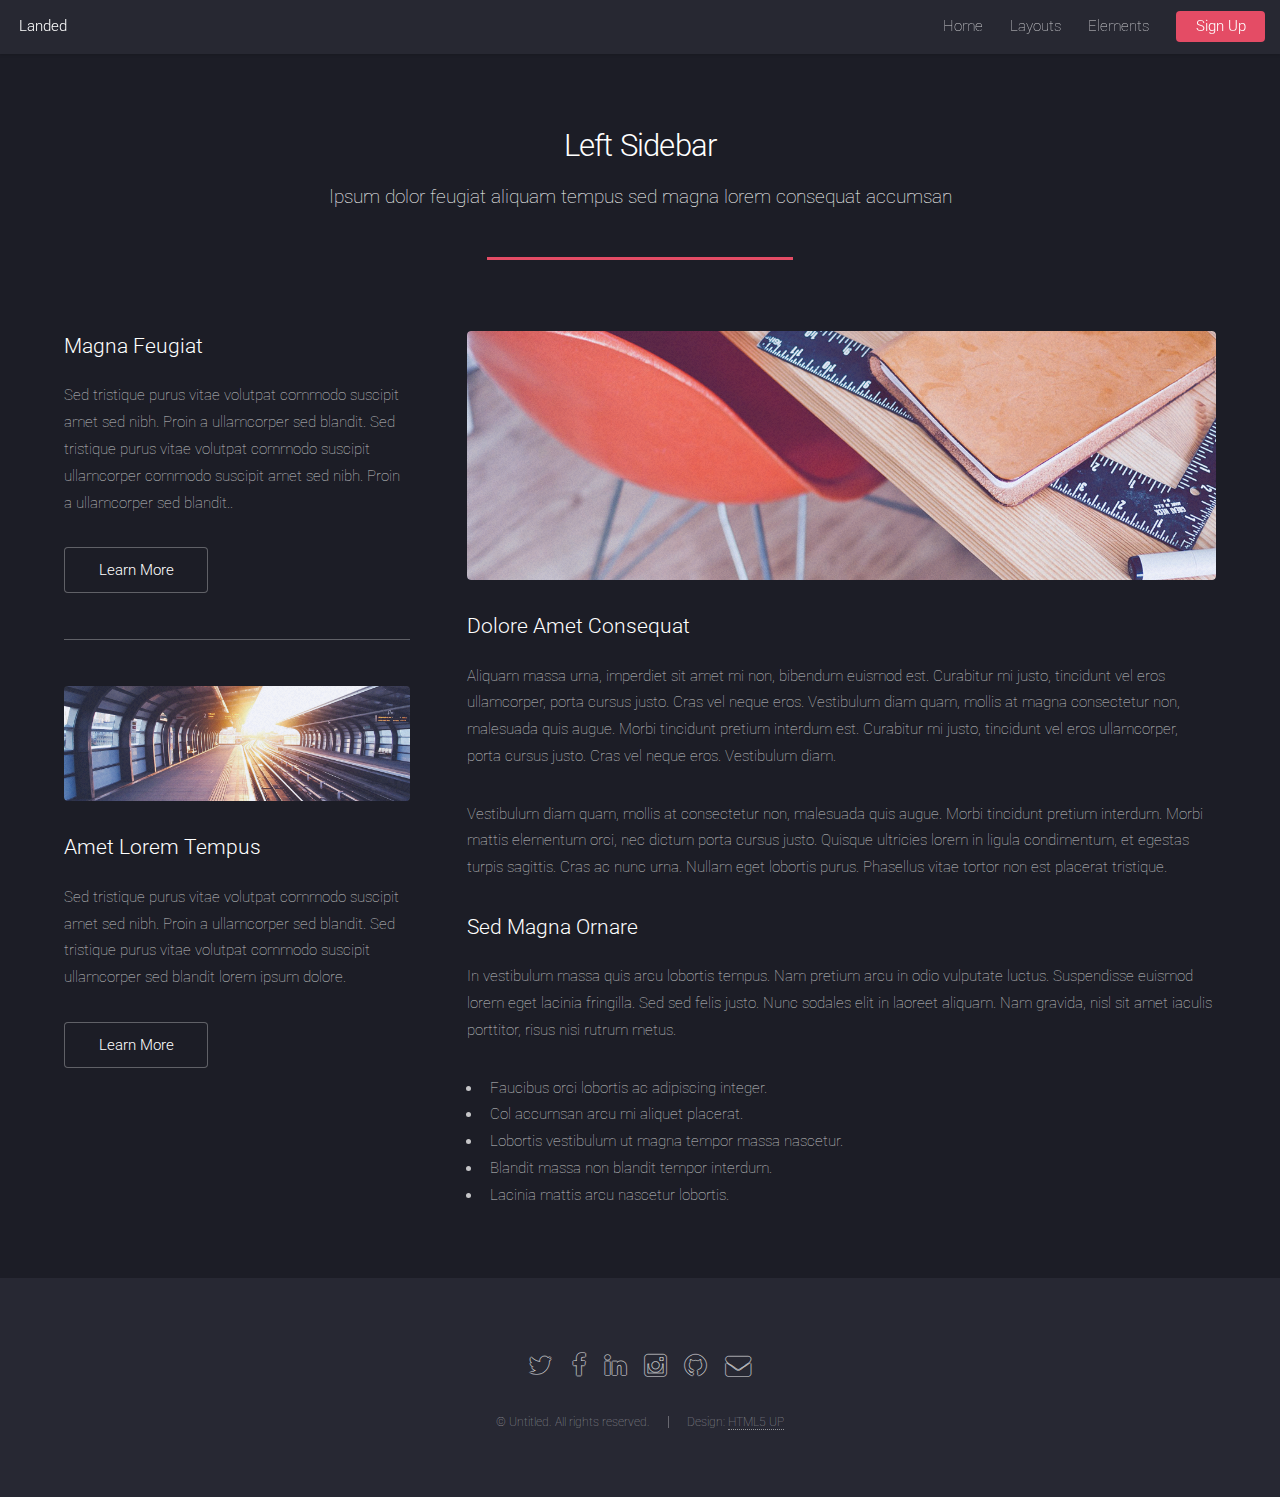
==== sobre-mim.html @ 9e5d76fa "Imagem de Herdeira" ====
<!DOCTYPE HTML>
<!--
	Landed by HTML5 UP
	html5up.net | @n33co
	Free for personal and commercial use under the CCA 3.0 license (html5up.net/license)
-->
<html>
	<head>
		<title>Left Sidebar - Landed by HTML5 UP</title>
		<meta http-equiv="content-type" content="text/html; charset=utf-8" />
		<meta name="description" content="" />
		<meta name="keywords" content="" />
		<!--[if lte IE 8]><script src="css/ie/html5shiv.js"></script><![endif]-->
		<script src="js/jquery.min.js"></script>
		<script src="js/jquery.scrolly.min.js"></script>
		<script src="js/jquery.dropotron.min.js"></script>
		<script src="js/jquery.scrollex.min.js"></script>
		<script src="js/skel.min.js"></script>
		<script src="js/skel-layers.min.js"></script>
		<script src="js/init.js"></script>
		<noscript>
			<link rel="stylesheet" href="css/skel.css" />
			<link rel="stylesheet" href="css/style.css" />
			<link rel="stylesheet" href="css/style-xlarge.css" />
		</noscript>
		<!--[if lte IE 9]><link rel="stylesheet" href="css/ie/v9.css" /><![endif]-->
		<!--[if lte IE 8]><link rel="stylesheet" href="css/ie/v8.css" /><![endif]-->
	</head>
	<body>

		<!-- Header -->
			<header id="header" class="skel-layers-fixed">
				<h1 id="logo"><a href="index.html">Landed</a></h1>
				<nav id="nav">
					<ul>
						<li><a href="index.html">Home</a></li>
						<li>
							<a href="">Layouts</a>
							<ul>
								<li><a href="left-sidebar.html">Left Sidebar</a></li>
								<li><a href="right-sidebar.html">Right Sidebar</a></li>
								<li><a href="no-sidebar.html">No Sidebar</a></li>
								<li>
									<a href="">Submenu</a>
									<ul>
										<li><a href="#">Option 1</a></li>
										<li><a href="#">Option 2</a></li>
										<li><a href="#">Option 3</a></li>
										<li><a href="#">Option 4</a></li>
									</ul>
								</li>
							</ul>
						</li>
						<li><a href="elements.html">Elements</a></li>
						<li><a href="#" class="button special">Sign Up</a></li>
					</ul>
				</nav>
			</header>

		<!-- Main -->
			<div id="main" class="wrapper style1">
				<div class="container">
					<header class="major">
						<h2>Left Sidebar</h2>
						<p>Ipsum dolor feugiat aliquam tempus sed magna lorem consequat accumsan</p>
					</header>
					<div class="row 150%">
						<div class="4u 12u$(2)">

							<!-- Sidebar -->
								<section id="sidebar">
									<section>
										<h3>Magna Feugiat</h3>
										<p>Sed tristique purus vitae volutpat commodo suscipit amet sed nibh. Proin a ullamcorper sed blandit. Sed tristique purus vitae volutpat commodo suscipit ullamcorper commodo suscipit amet sed nibh. Proin a ullamcorper sed blandit..</p>
										<footer>
											<ul class="actions">
												<li><a href="#" class="button">Learn More</a></li>
											</ul>
										</footer>
									</section>
									<hr />
									<section>
										<a href="#" class="image fit"><img src="images/pic06.jpg" alt="" /></a>
										<h3>Amet Lorem Tempus</h3>
										<p>Sed tristique purus vitae volutpat commodo suscipit amet sed nibh. Proin a ullamcorper sed blandit. Sed tristique purus vitae volutpat commodo suscipit ullamcorper sed blandit lorem ipsum dolore.</p>
										<footer>
											<ul class="actions">
												<li><a href="#" class="button">Learn More</a></li>
											</ul>
										</footer>
									</section>
								</section>

						</div>
						<div class="8u$ 12u$(2) important(2)">

							<!-- Content -->
								<section id="content">
									<a href="#" class="image fit"><img src="images/pic05.jpg" alt="" /></a>
									<h3>Dolore Amet Consequat</h3>
									<p>Aliquam massa urna, imperdiet sit amet mi non, bibendum euismod est. Curabitur mi justo, tincidunt vel eros ullamcorper, porta cursus justo. Cras vel neque eros. Vestibulum diam quam, mollis at magna consectetur non, malesuada quis augue. Morbi tincidunt pretium interdum est. Curabitur mi justo, tincidunt vel eros ullamcorper, porta cursus justo. Cras vel neque eros. Vestibulum diam.</p>
									<p>Vestibulum diam quam, mollis at consectetur non, malesuada quis augue. Morbi tincidunt pretium interdum. Morbi mattis elementum orci, nec dictum porta cursus justo. Quisque ultricies lorem in ligula condimentum, et egestas turpis sagittis. Cras ac nunc urna. Nullam eget lobortis purus. Phasellus vitae tortor non est placerat tristique.</p>
									<h3>Sed Magna Ornare</h3>
									<p>In vestibulum massa quis arcu lobortis tempus. Nam pretium arcu in odio vulputate luctus. Suspendisse euismod lorem eget lacinia fringilla. Sed sed felis justo. Nunc sodales elit in laoreet aliquam. Nam gravida, nisl sit amet iaculis porttitor, risus nisi rutrum metus.</p>
									<ul>
										<li>Faucibus orci lobortis ac adipiscing integer.</li>
										<li>Col accumsan arcu mi aliquet placerat.</li>
										<li>Lobortis vestibulum ut magna tempor massa nascetur.</li>
										<li>Blandit massa non blandit tempor interdum.</li>
										<li>Lacinia mattis arcu nascetur lobortis.</li>
									</ul>
								</section>

						</div>
					</div>
				</div>
			</div>

		<!-- Footer -->
			<footer id="footer">
				<ul class="icons">
					<li><a href="#" class="icon alt fa-twitter"><span class="label">Twitter</span></a></li>
					<li><a href="#" class="icon alt fa-facebook"><span class="label">Facebook</span></a></li>
					<li><a href="#" class="icon alt fa-linkedin"><span class="label">LinkedIn</span></a></li>
					<li><a href="#" class="icon alt fa-instagram"><span class="label">Instagram</span></a></li>
					<li><a href="#" class="icon alt fa-github"><span class="label">GitHub</span></a></li>
					<li><a href="#" class="icon alt fa-envelope"><span class="label">Email</span></a></li>
				</ul>
				<ul class="copyright">
					<li>&copy; Untitled. All rights reserved.</li><li>Design: <a href="http://html5up.net">HTML5 UP</a></li>
				</ul>
			</footer>

	</body>
</html>
---- css/skel.css ----
/* Resets (http://meyerweb.com/eric/tools/css/reset/ | v2.0 | 20110126 | License: none (public domain)) */

	html,body,div,span,applet,object,iframe,h1,h2,h3,h4,h5,h6,p,blockquote,pre,a,abbr,acronym,address,big,cite,code,del,dfn,em,img,ins,kbd,q,s,samp,small,strike,strong,sub,sup,tt,var,b,u,i,center,dl,dt,dd,ol,ul,li,fieldset,form,label,legend,table,caption,tbody,tfoot,thead,tr,th,td,article,aside,canvas,details,embed,figure,figcaption,footer,header,hgroup,menu,nav,output,ruby,section,summary,time,mark,audio,video{margin:0;padding:0;border:0;font-size:100%;font:inherit;vertical-align:baseline;}article,aside,details,figcaption,figure,footer,header,hgroup,menu,nav,section{display:block;}body{line-height:1;}ol,ul{list-style:none;}blockquote,q{quotes:none;}blockquote:before,blockquote:after,q:before,q:after{content:'';content:none;}table{border-collapse:collapse;border-spacing:0;}body{-webkit-text-size-adjust:none}

/* Box Model */

	*, *:before, *:after {
		-moz-box-sizing: border-box;
		-webkit-box-sizing: border-box;
		box-sizing: border-box;
	}

/* Container */

	.container {
		margin-left: auto;
		margin-right: auto;

		/* width: (containers) */
		width: 70em;
	}

	/* Modifiers */

		/* 125% */
			.container.\31 25\25 {
				width: 100%;

				/* max-width: (containers * 1.25) */
				max-width: 87.5em;

				/* min-width: (containers) */
				min-width: 70em;
			}

		/* 75% */
			.container.\37 5\25 {

				/* width: (containers * 0.75) */
				width: 52.5em;

			}

		/* 50% */
			.container.\35 0\25 {

				/* width: (containers * 0.50) */
				width: 35em;

			}

		/* 25% */
			.container.\32 5\25 {

				/* width: (containers * 0.25) */
				width: 17.5em;

			}

/* Grid */

	.row {
		border-bottom: solid 1px transparent;
	}

	.row > * {
		float: left;
	}

	.row:after, .row:before {
		content: '';
		display: block;
		clear: both;
		height: 0;
	}

	.row.uniform > * > :first-child {
		margin-top: 0;
	}

	.row.uniform > * > :last-child {
		margin-bottom: 0;
	}

	/* Gutters */

		/* Normal */

			.row > * {
				/* padding: (gutters.horizontal) 0 0 (gutters.vertical) */
				padding: 0 0 0 2.5em;
			}

			.row {
				/* margin: -(gutters.horizontal) 0 -1px -(gutters.vertical) */
				margin: 0 0 -1px -2.5em;
			}

			.row.uniform > * {
				/* padding: (gutters.vertical) 0 0 (gutters.vertical) */
				padding: 2.5em 0 0 2.5em;
			}

			.row.uniform {
				/* margin: -(gutters.vertical) 0 -1px -(gutters.vertical) */
				margin: -2.5em 0 -1px -2.5em;
			}

		/* 200% */

			.row.\32 00\25 > * {
				/* padding: (gutters.horizontal) 0 0 (gutters.vertical) */
				padding: 0 0 0 5em;
			}

			.row.\32 00\25 {
				/* margin: -(gutters.horizontal) 0 -1px -(gutters.vertical) */
				margin: 0 0 -1px -5em;
			}

			.row.uniform.\32 00\25 > * {
				/* padding: (gutters.vertical) 0 0 (gutters.vertical) */
				padding: 5em 0 0 5em;
			}

			.row.uniform.\32 00\25 {
				/* margin: -(gutters.vertical) 0 -1px -(gutters.vertical) */
				margin: -5em 0 -1px -5em;
			}

		/* 150% */

			.row.\31 50\25 > * {
				/* padding: (gutters.horizontal) 0 0 (gutters.vertical) */
				padding: 0 0 0 3.75em;
			}

			.row.\31 50\25 {
				/* margin: -(gutters.horizontal) 0 -1px -(gutters.vertical) */
				margin: 0 0 -1px -3.75em;
			}

			.row.uniform.\31 50\25 > * {
				/* padding: (gutters.vertical) 0 0 (gutters.vertical) */
				padding: 3.75em 0 0 3.75em;
			}

			.row.uniform.\31 50\25 {
				/* margin: -(gutters.vertical) 0 -1px -(gutters.vertical) */
				margin: -3.75em 0 -1px -3.75em;
			}

		/* 50% */

			.row.\35 0\25 > * {
				/* padding: (gutters.horizontal) 0 0 (gutters.vertical) */
				padding: 0 0 0 1.25em;
			}

			.row.\35 0\25 {
				/* margin: -(gutters.horizontal) 0 -1px -(gutters.vertical) */
				margin: 0 0 -1px -1.25em;
			}

			.row.uniform.\35 0\25 > * {
				/* padding: (gutters.vertical) 0 0 (gutters.vertical) */
				padding: 1.25em 0 0 1.25em;
			}

			.row.uniform.\35 0\25 {
				/* margin: -(gutters.vertical) 0 -1px -(gutters.vertical) */
				margin: -1.25em 0 -1px -1.25em;
			}

		/* 25% */

			.row.\32 5\25 > * {
				/* padding: (gutters.horizontal) 0 0 (gutters.vertical) */
				padding: 0 0 0 0.625em;
			}

			.row.\32 5\25 {
				/* margin: -(gutters.horizontal) 0 -1px -(gutters.vertical) */
				margin: 0 0 -1px -0.625em;
			}

			.row.uniform.\32 5\25 > * {
				/* padding: (gutters.vertical) 0 0 (gutters.vertical) */
				padding: 0.625em 0 0 0.625em;
			}

			.row.uniform.\32 5\25 {
				/* margin: -(gutters.vertical) 0 -1px -(gutters.vertical) */
				margin: -0.625em 0 -1px -0.625em;
			}

		/* 0% */

			.row.\30 \25 > * {
				padding: 0;
			}

			.row.\30 \25 {
				margin: 0 0 -1px 0;
			}

	/* Cells */

		.\31 2u, .\31 2u\24, .\31 2u\28 1\29, .\31 2u\24\28 1\29 { width: 100%; clear: none; }
		.\31 1u, .\31 1u\24, .\31 1u\28 1\29, .\31 1u\24\28 1\29 { width: 91.6666666667%; clear: none; }
		.\31 0u, .\31 0u\24, .\31 0u\28 1\29, .\31 0u\24\28 1\29 { width: 83.3333333333%; clear: none; }
		.\39 u, .\39 u\24, .\39 u\28 1\29, .\39 u\24\28 1\29 { width: 75%; clear: none; }
		.\38 u, .\38 u\24, .\38 u\28 1\29, .\38 u\24\28 1\29 { width: 66.6666666667%; clear: none; }
		.\37 u, .\37 u\24, .\37 u\28 1\29, .\37 u\24\28 1\29 { width: 58.3333333333%; clear: none; }
		.\36 u, .\36 u\24, .\36 u\28 1\29, .\36 u\24\28 1\29 { width: 50%; clear: none; }
		.\35 u, .\35 u\24, .\35 u\28 1\29, .\35 u\24\28 1\29 { width: 41.6666666667%; clear: none; }
		.\34 u, .\34 u\24, .\34 u\28 1\29, .\34 u\24\28 1\29 { width: 33.3333333333%; clear: none; }
		.\33 u, .\33 u\24, .\33 u\28 1\29, .\33 u\24\28 1\29 { width: 25%; clear: none; }
		.\32 u, .\32 u\24, .\32 u\28 1\29, .\32 u\24\28 1\29 { width: 16.6666666667%; clear: none; }
		.\31 u, .\31 u\24, .\31 u\28 1\29, .\31 u\24\28 1\29 { width: 8.3333333333%; clear: none; }

		.\31 2u\24 + *, .\31 2u\24\28 1\29 + *,
		.\31 1u\24 + *, .\31 1u\24\28 1\29 + *,
		.\31 0u\24 + *, .\31 0u\24\28 1\29 + *,
		.\39 u\24 + *, .\39 u\24\28 1\29 + *,
		.\38 u\24 + *, .\38 u\24\28 1\29 + *,
		.\37 u\24 + *, .\37 u\24\28 1\29 + *,
		.\36 u\24 + *, .\36 u\24\28 1\29 + *,
		.\35 u\24 + *, .\35 u\24\28 1\29 + *,
		.\34 u\24 + *, .\34 u\24\28 1\29 + *,
		.\33 u\24 + *, .\33 u\24\28 1\29 + *,
		.\32 u\24 + *, .\32 u\24\28 1\29 + *,
		.\31 u\24  + *,  .\31 u\24\28 1\29 + * {
			clear: left;
		}

		.\-11u { margin-left: 91.6666666667% }
		.\-10u { margin-left: 83.3333333333% }
		.\-9u { margin-left: 75% }
		.\-8u { margin-left: 66.6666666667% }
		.\-7u { margin-left: 58.3333333333% }
		.\-6u { margin-left: 50% }
		.\-5u { margin-left: 41.6666666667% }
		.\-4u { margin-left: 33.3333333333% }
		.\-3u { margin-left: 25% }
		.\-2u { margin-left: 16.6666666667% }
		.\-1u { margin-left: 8.3333333333% }
---- css/style.css ----
@import url(font-awesome.min.css);
@import url("http://fonts.googleapis.com/css?family=Roboto:100,300,100italic,300italic");

/*
	Landed by HTML5 UP
	html5up.net | @n33co
	Free for personal and commercial use under the CCA 3.0 license (html5up.net/license)
*/

/* Basic */

	html, body {
		background: #1c1d26;
	}

	body.is-loading *, body.is-loading *:before, body.is-loading *:after {
		-moz-animation: none !important;
		-webkit-animation: none !important;
		-o-animation: none !important;
		-ms-animation: none !important;
		animation: none !important;
		-moz-transition: none !important;
		-webkit-transition: none !important;
		-o-transition: none !important;
		-ms-transition: none !important;
		transition: none !important;
	}

	body, input, select, textarea {
		color: rgba(255, 255, 255, 0.75);
		font-family: "Roboto", Helvetica, sans-serif;
		font-size: 15pt;
		font-weight: 100;
		line-height: 1.75em;
	}

	a {
		-moz-transition: border-color 0.2s ease-in-out, color 0.2s ease-in-out;
		-webkit-transition: border-color 0.2s ease-in-out, color 0.2s ease-in-out;
		-o-transition: border-color 0.2s ease-in-out, color 0.2s ease-in-out;
		-ms-transition: border-color 0.2s ease-in-out, color 0.2s ease-in-out;
		transition: border-color 0.2s ease-in-out, color 0.2s ease-in-out;
		border-bottom: dotted 1px;
		color: #e44c65;
		text-decoration: none;
	}

		a:hover {
			color: #e44c65 !important;
			border-bottom-color: transparent;
		}

	strong, b {
		color: #ffffff;
		font-weight: 300;
	}

	em, i {
		font-style: italic;
	}

	p {
		margin: 0 0 2em 0;
	}

	h1, h2, h3, h4, h5, h6 {
		color: #ffffff;
		font-weight: 300;
		line-height: 1em;
		margin: 0 0 1em 0;
	}

		h1 a, h2 a, h3 a, h4 a, h5 a, h6 a {
			color: inherit;
			border: 0;
		}

	h2 {
		font-size: 2em;
		line-height: 1.5em;
		letter-spacing: -0.025em;
	}

	h3 {
		font-size: 1.35em;
		line-height: 1.5em;
	}

	h4 {
		font-size: 1.1em;
		line-height: 1.5em;
	}

	h5 {
		font-size: 0.9em;
		line-height: 1.5em;
	}

	h6 {
		font-size: 0.7em;
		line-height: 1.5em;
	}

	sub {
		font-size: 0.8em;
		position: relative;
		top: 0.5em;
	}

	sup {
		font-size: 0.8em;
		position: relative;
		top: -0.5em;
	}

	hr {
		border: 0;
		border-bottom: solid 1px rgba(255, 255, 255, 0.3);
		margin: 3em 0;
	}

		hr.major {
			margin: 4em 0;
		}

	blockquote {
		border-left: solid 4px rgba(255, 255, 255, 0.3);
		font-style: italic;
		margin: 0 0 2em 0;
		padding: 0.5em 0 0.5em 2em;
	}

	code {
		background: rgba(255, 255, 255, 0.075);
		border-radius: 4px;
		font-family: "Courier New", monospace;
		font-size: 0.9em;
		margin: 0 0.25em;
		padding: 0.25em 0.65em;
	}

	pre {
		-webkit-overflow-scrolling: touch;
		font-family: "Courier New", monospace;
		font-size: 0.9em;
		margin: 0 0 2em 0;
	}

		pre code {
			display: block;
			line-height: 1.75em;
			padding: 1em 1.5em;
			overflow-x: auto;
		}

	.align-left {
		text-align: left;
	}

	.align-center {
		text-align: center;
	}

	.align-right {
		text-align: right;
	}

/* Loader */
	@-moz-keyframes spinner-show { 0% { opacity: 0; } 100% { opacity: 1; } }
	@-webkit-keyframes spinner-show { 0% { opacity: 0; } 100% { opacity: 1; } }
	@-o-keyframes spinner-show { 0% { opacity: 0; } 100% { opacity: 1; } }
	@-ms-keyframes spinner-show { 0% { opacity: 0; } 100% { opacity: 1; } }
	@keyframes spinner-show { 0% { opacity: 0; } 100% { opacity: 1; } }
	@-moz-keyframes spinner-hide { 0% { color: rgba(255, 255, 255, 0.15); z-index: 100001; -moz-transform: scale(1) rotate(0deg); -webkit-transform: scale(1) rotate(0deg); -o-transform: scale(1) rotate(0deg); -ms-transform: scale(1) rotate(0deg); transform: scale(1) rotate(0deg); } 99% { color: #1c1d26; z-index: 100001; -moz-transform: scale(0.5) rotate(360deg); -webkit-transform: scale(0.5) rotate(360deg); -o-transform: scale(0.5) rotate(360deg); -ms-transform: scale(0.5) rotate(360deg); transform: scale(0.5) rotate(360deg); } 100% { color: #1c1d26; z-index: -1; -moz-transform: scale(0.5) rotate(360deg); -webkit-transform: scale(0.5) rotate(360deg); -o-transform: scale(0.5) rotate(360deg); -ms-transform: scale(0.5) rotate(360deg); transform: scale(0.5) rotate(360deg); } }
	@-webkit-keyframes spinner-hide { 0% { color: rgba(255, 255, 255, 0.15); z-index: 100001; -moz-transform: scale(1) rotate(0deg); -webkit-transform: scale(1) rotate(0deg); -o-transform: scale(1) rotate(0deg); -ms-transform: scale(1) rotate(0deg); transform: scale(1) rotate(0deg); } 99% { color: #1c1d26; z-index: 100001; -moz-transform: scale(0.5) rotate(360deg); -webkit-transform: scale(0.5) rotate(360deg); -o-transform: scale(0.5) rotate(360deg); -ms-transform: scale(0.5) rotate(360deg); transform: scale(0.5) rotate(360deg); } 100% { color: #1c1d26; z-index: -1; -moz-transform: scale(0.5) rotate(360deg); -webkit-transform: scale(0.5) rotate(360deg); -o-transform: scale(0.5) rotate(360deg); -ms-transform: scale(0.5) rotate(360deg); transform: scale(0.5) rotate(360deg); } }
	@-o-keyframes spinner-hide { 0% { color: rgba(255, 255, 255, 0.15); z-index: 100001; -moz-transform: scale(1) rotate(0deg); -webkit-transform: scale(1) rotate(0deg); -o-transform: scale(1) rotate(0deg); -ms-transform: scale(1) rotate(0deg); transform: scale(1) rotate(0deg); } 99% { color: #1c1d26; z-index: 100001; -moz-transform: scale(0.5) rotate(360deg); -webkit-transform: scale(0.5) rotate(360deg); -o-transform: scale(0.5) rotate(360deg); -ms-transform: scale(0.5) rotate(360deg); transform: scale(0.5) rotate(360deg); } 100% { color: #1c1d26; z-index: -1; -moz-transform: scale(0.5) rotate(360deg); -webkit-transform: scale(0.5) rotate(360deg); -o-transform: scale(0.5) rotate(360deg); -ms-transform: scale(0.5) rotate(360deg); transform: scale(0.5) rotate(360deg); } }
	@-ms-keyframes spinner-hide { 0% { color: rgba(255, 255, 255, 0.15); z-index: 100001; -moz-transform: scale(1) rotate(0deg); -webkit-transform: scale(1) rotate(0deg); -o-transform: scale(1) rotate(0deg); -ms-transform: scale(1) rotate(0deg); transform: scale(1) rotate(0deg); } 99% { color: #1c1d26; z-index: 100001; -moz-transform: scale(0.5) rotate(360deg); -webkit-transform: scale(0.5) rotate(360deg); -o-transform: scale(0.5) rotate(360deg); -ms-transform: scale(0.5) rotate(360deg); transform: scale(0.5) rotate(360deg); } 100% { color: #1c1d26; z-index: -1; -moz-transform: scale(0.5) rotate(360deg); -webkit-transform: scale(0.5) rotate(360deg); -o-transform: scale(0.5) rotate(360deg); -ms-transform: scale(0.5) rotate(360deg); transform: scale(0.5) rotate(360deg); } }
	@keyframes spinner-hide { 0% { color: rgba(255, 255, 255, 0.15); z-index: 100001; -moz-transform: scale(1) rotate(0deg); -webkit-transform: scale(1) rotate(0deg); -o-transform: scale(1) rotate(0deg); -ms-transform: scale(1) rotate(0deg); transform: scale(1) rotate(0deg); } 99% { color: #1c1d26; z-index: 100001; -moz-transform: scale(0.5) rotate(360deg); -webkit-transform: scale(0.5) rotate(360deg); -o-transform: scale(0.5) rotate(360deg); -ms-transform: scale(0.5) rotate(360deg); transform: scale(0.5) rotate(360deg); } 100% { color: #1c1d26; z-index: -1; -moz-transform: scale(0.5) rotate(360deg); -webkit-transform: scale(0.5) rotate(360deg); -o-transform: scale(0.5) rotate(360deg); -ms-transform: scale(0.5) rotate(360deg); transform: scale(0.5) rotate(360deg); } }
	@-moz-keyframes spinner-rotate { 0% { -moz-transform: scale(1) rotate(0deg); -webkit-transform: scale(1) rotate(0deg); -o-transform: scale(1) rotate(0deg); -ms-transform: scale(1) rotate(0deg); transform: scale(1) rotate(0deg); } 100% { -moz-transform: scale(1) rotate(360deg); -webkit-transform: scale(1) rotate(360deg); -o-transform: scale(1) rotate(360deg); -ms-transform: scale(1) rotate(360deg); transform: scale(1) rotate(360deg); } }
	@-webkit-keyframes spinner-rotate { 0% { -moz-transform: scale(1) rotate(0deg); -webkit-transform: scale(1) rotate(0deg); -o-transform: scale(1) rotate(0deg); -ms-transform: scale(1) rotate(0deg); transform: scale(1) rotate(0deg); } 100% { -moz-transform: scale(1) rotate(360deg); -webkit-transform: scale(1) rotate(360deg); -o-transform: scale(1) rotate(360deg); -ms-transform: scale(1) rotate(360deg); transform: scale(1) rotate(360deg); } }
	@-o-keyframes spinner-rotate { 0% { -moz-transform: scale(1) rotate(0deg); -webkit-transform: scale(1) rotate(0deg); -o-transform: scale(1) rotate(0deg); -ms-transform: scale(1) rotate(0deg); transform: scale(1) rotate(0deg); } 100% { -moz-transform: scale(1) rotate(360deg); -webkit-transform: scale(1) rotate(360deg); -o-transform: scale(1) rotate(360deg); -ms-transform: scale(1) rotate(360deg); transform: scale(1) rotate(360deg); } }
	@-ms-keyframes spinner-rotate { 0% { -moz-transform: scale(1) rotate(0deg); -webkit-transform: scale(1) rotate(0deg); -o-transform: scale(1) rotate(0deg); -ms-transform: scale(1) rotate(0deg); transform: scale(1) rotate(0deg); } 100% { -moz-transform: scale(1) rotate(360deg); -webkit-transform: scale(1) rotate(360deg); -o-transform: scale(1) rotate(360deg); -ms-transform: scale(1) rotate(360deg); transform: scale(1) rotate(360deg); } }
	@keyframes spinner-rotate { 0% { -moz-transform: scale(1) rotate(0deg); -webkit-transform: scale(1) rotate(0deg); -o-transform: scale(1) rotate(0deg); -ms-transform: scale(1) rotate(0deg); transform: scale(1) rotate(0deg); } 100% { -moz-transform: scale(1) rotate(360deg); -webkit-transform: scale(1) rotate(360deg); -o-transform: scale(1) rotate(360deg); -ms-transform: scale(1) rotate(360deg); transform: scale(1) rotate(360deg); } }
	@-moz-keyframes overlay-hide { 0% { opacity: 1; z-index: 100000; } 15% { opacity: 1; z-index: 100000; } 99% { opacity: 0; z-index: 100000; } 100% { opacity: 0; z-index: -1; } }
	@-webkit-keyframes overlay-hide { 0% { opacity: 1; z-index: 100000; } 15% { opacity: 1; z-index: 100000; } 99% { opacity: 0; z-index: 100000; } 100% { opacity: 0; z-index: -1; } }
	@-o-keyframes overlay-hide { 0% { opacity: 1; z-index: 100000; } 15% { opacity: 1; z-index: 100000; } 99% { opacity: 0; z-index: 100000; } 100% { opacity: 0; z-index: -1; } }
	@-ms-keyframes overlay-hide { 0% { opacity: 1; z-index: 100000; } 15% { opacity: 1; z-index: 100000; } 99% { opacity: 0; z-index: 100000; } 100% { opacity: 0; z-index: -1; } }
	@keyframes overlay-hide { 0% { opacity: 1; z-index: 100000; } 15% { opacity: 1; z-index: 100000; } 99% { opacity: 0; z-index: 100000; } 100% { opacity: 0; z-index: -1; } }

	body.landing {
		text-decoration: none;
	}

		body.landing:before {
			-moz-osx-font-smoothing: grayscale;
			-webkit-font-smoothing: antialiased;
			font-family: FontAwesome;
			font-style: normal;
			font-weight: normal;
			text-transform: none !important;
		}

		body.landing:before {
			-moz-animation: spinner-show 1.5s 1 0.25s ease forwards, spinner-hide 0.25s ease-in-out forwards !important;
			-webkit-animation: spinner-show 1.5s 1 0.25s ease forwards, spinner-hide 0.25s ease-in-out forwards !important;
			-o-animation: spinner-show 1.5s 1 0.25s ease forwards, spinner-hide 0.25s ease-in-out forwards !important;
			-ms-animation: spinner-show 1.5s 1 0.25s ease forwards, spinner-hide 0.25s ease-in-out forwards !important;
			animation: spinner-show 1.5s 1 0.25s ease forwards, spinner-hide 0.25s ease-in-out forwards !important;
			-moz-transform-origin: 50% 50%;
			-webkit-transform-origin: 50% 50%;
			-o-transform-origin: 50% 50%;
			-ms-transform-origin: 50% 50%;
			transform-origin: 50% 50%;
			color: rgba(255, 255, 255, 0.15);
			content: '\f1ce';
			cursor: default;
			display: block;
			font-size: 2em;
			height: 2em;
			left: 50%;
			line-height: 2em;
			margin: -1em 0 0 -1em;
			opacity: 0;
			position: fixed;
			text-align: center;
			top: 50%;
			width: 2em;
			z-index: -1;
		}

		body.landing:after {
			-moz-animation: overlay-hide 1.5s ease-in forwards !important;
			-webkit-animation: overlay-hide 1.5s ease-in forwards !important;
			-o-animation: overlay-hide 1.5s ease-in forwards !important;
			-ms-animation: overlay-hide 1.5s ease-in forwards !important;
			animation: overlay-hide 1.5s ease-in forwards !important;
			background: #1c1d26;
			content: '';
			display: block;
			height: 100%;
			left: 0;
			opacity: 0;
			position: fixed;
			top: 0;
			width: 100%;
			z-index: -1;
		}

		body.landing.is-loading:before {
			-moz-animation: spinner-show 1.5s 1 0.25s ease forwards, spinner-rotate 0.75s infinite linear !important;
			-webkit-animation: spinner-show 1.5s 1 0.25s ease forwards, spinner-rotate 0.75s infinite linear !important;
			-o-animation: spinner-show 1.5s 1 0.25s ease forwards, spinner-rotate 0.75s infinite linear !important;
			-ms-animation: spinner-show 1.5s 1 0.25s ease forwards, spinner-rotate 0.75s infinite linear !important;
			animation: spinner-show 1.5s 1 0.25s ease forwards, spinner-rotate 0.75s infinite linear !important;
			z-index: 100001;
		}

		body.landing.is-loading:after {
			-moz-animation: none !important;
			-webkit-animation: none !important;
			-o-animation: none !important;
			-ms-animation: none !important;
			animation: none !important;
			opacity: 1;
			z-index: 100000;
		}

	@media (-webkit-min-device-pixel-ratio: 2) {
		body.landing:before {
			line-height: 2.025em;
		}
	}

/* Section/Article */

	section.special, article.special {
		text-align: center;
	}

	header p {
		color: #ffffff;
		position: relative;
		margin: 0 0 1.5em 0;
	}

	header h2 + p {
		font-size: 1.25em;
		margin-top: -1em;
		line-height: 1.75em;
	}

	header h3 + p {
		font-size: 1.1em;
		margin-top: -0.8em;
		line-height: 1.75em;
	}

	header h4 + p,
	header h5 + p,
	header h6 + p {
		font-size: 0.9em;
		margin-top: -0.6em;
		line-height: 1.5em;
	}

	header.major {
		margin: 0 0 4em 0;
		position: relative;
		text-align: center;
	}

		header.major:after {
			background: #e44c65;
			content: '';
			display: inline-block;
			height: 0.2em;
			max-width: 20em;
			width: 75%;
		}

	footer.major {
		margin: 4em 0 0 0;
	}

/* Form */

	form {
		margin: 0 0 2em 0;
	}

	label {
		color: #ffffff;
		display: block;
		font-size: 0.9em;
		font-weight: 300;
		margin: 0 0 1em 0;
	}

	input[type="text"],
	input[type="password"],
	input[type="email"],
	select,
	textarea {
		-moz-appearance: none;
		-webkit-appearance: none;
		-o-appearance: none;
		-ms-appearance: none;
		appearance: none;
		-moz-transition: border-color 0.2s ease-in-out;
		-webkit-transition: border-color 0.2s ease-in-out;
		-o-transition: border-color 0.2s ease-in-out;
		-ms-transition: border-color 0.2s ease-in-out;
		transition: border-color 0.2s ease-in-out;
		background: transparent;
		border-radius: 4px;
		border: solid 1px rgba(255, 255, 255, 0.3);
		color: inherit;
		display: block;
		outline: 0;
		padding: 0 1em;
		text-decoration: none;
		width: 100%;
	}

		input[type="text"]:invalid,
		input[type="password"]:invalid,
		input[type="email"]:invalid,
		select:invalid,
		textarea:invalid {
			box-shadow: none;
		}

		input[type="text"]:focus,
		input[type="password"]:focus,
		input[type="email"]:focus,
		select:focus,
		textarea:focus {
			border-color: #e44c65;
		}

	.select-wrapper {
		text-decoration: none;
		display: block;
		position: relative;
	}

		.select-wrapper:before {
			-moz-osx-font-smoothing: grayscale;
			-webkit-font-smoothing: antialiased;
			font-family: FontAwesome;
			font-style: normal;
			font-weight: normal;
			text-transform: none !important;
		}

		.select-wrapper:before {
			color: rgba(255, 255, 255, 0.3);
			content: '\f078';
			display: block;
			height: 3em;
			line-height: 3em;
			pointer-events: none;
			position: absolute;
			right: 0;
			text-align: center;
			top: 0;
			width: 3em;
		}

		.select-wrapper select::-ms-expand {
			display: none;
		}

	input[type="text"],
	input[type="password"],
	input[type="email"],
	select {
		height: 3em;
	}

	textarea {
		padding: 0.75em 1em;
	}

	select option {
		background-color: #1c1d26;
		color: #ffffff;
	}

	select:focus::-ms-value {
		background: transparent;
	}

	input[type="checkbox"],
	input[type="radio"] {
		-moz-appearance: none;
		-webkit-appearance: none;
		-o-appearance: none;
		-ms-appearance: none;
		appearance: none;
		display: block;
		float: left;
		margin-right: -2em;
		opacity: 0;
		width: 1em;
		z-index: -1;
	}

		input[type="checkbox"] + label,
		input[type="radio"] + label {
			text-decoration: none;
			color: rgba(255, 255, 255, 0.75);
			cursor: pointer;
			display: inline-block;
			font-size: 1em;
			font-weight: 100;
			padding-left: 2.55em;
			padding-right: 0.75em;
			position: relative;
		}

			input[type="checkbox"] + label:before,
			input[type="radio"] + label:before {
				-moz-osx-font-smoothing: grayscale;
				-webkit-font-smoothing: antialiased;
				font-family: FontAwesome;
				font-style: normal;
				font-weight: normal;
				text-transform: none !important;
			}

			input[type="checkbox"] + label:before,
			input[type="radio"] + label:before {
				border-radius: 4px;
				border: solid 1px rgba(255, 255, 255, 0.3);
				content: '';
				display: inline-block;
				height: 1.8em;
				left: 0;
				line-height: 1.725em;
				position: absolute;
				text-align: center;
				top: 0;
				width: 1.8em;
			}

		input[type="checkbox"]:checked + label:before,
		input[type="radio"]:checked + label:before {
			background: rgba(255, 255, 255, 0.25);
			color: #ffffff;
			content: '\f00c';
		}

		input[type="checkbox"]:focus + label:before,
		input[type="radio"]:focus + label:before {
			border-color: #e44c65;
		}

	input[type="checkbox"] + label:before {
		border-radius: 4px;
	}

	input[type="radio"] + label:before {
		border-radius: 100%;
	}

	::-webkit-input-placeholder {
		color: rgba(255, 255, 255, 0.5) !important;
		opacity: 1.0;
	}

	:-moz-placeholder {
		color: rgba(255, 255, 255, 0.5) !important;
		opacity: 1.0;
	}

	::-moz-placeholder {
		color: rgba(255, 255, 255, 0.5) !important;
		opacity: 1.0;
	}

	:-ms-input-placeholder {
		color: rgba(255, 255, 255, 0.5) !important;
		opacity: 1.0;
	}

	.formerize-placeholder {
		color: rgba(255, 255, 255, 0.5) !important;
		opacity: 1.0;
	}

/* Box */

	.box {
		border-radius: 4px;
		border: solid 1px rgba(255, 255, 255, 0.3);
		margin-bottom: 2em;
		padding: 1.5em;
	}

		.box > :last-child,
		.box > :last-child > :last-child,
		.box > :last-child > :last-child > :last-child {
			margin-bottom: 0;
		}

		.box.alt {
			border: 0;
			border-radius: 0;
			padding: 0;
		}

/* Icon */

	.icon {
		text-decoration: none;
		border-bottom: none;
		position: relative;
	}

		.icon:before {
			-moz-osx-font-smoothing: grayscale;
			-webkit-font-smoothing: antialiased;
			font-family: FontAwesome;
			font-style: normal;
			font-weight: normal;
			text-transform: none !important;
		}

		.icon > .label {
			display: none;
		}

		.icon.alt {
			text-decoration: none;
		}

			.icon.alt:before {
				-moz-osx-font-smoothing: grayscale;
				-webkit-font-smoothing: antialiased;
				font-family: FontAwesome;
				font-style: normal;
				font-weight: normal;
				text-transform: none !important;
			}

			.icon.alt:before {
				color: #1c1d26 !important;
				text-shadow: 1px 0 0 #ffffff, -1px 0 0 #ffffff, 0 1px 0 #ffffff, 0 -1px 0 #ffffff;
			}

		.icon.major {
			background: #272833;
			border-radius: 100%;
			cursor: default;
			display: inline-block;
			height: 6em;
			line-height: 6em;
			margin: 0 0 2em 0;
			text-align: center;
			width: 6em;
		}

			.icon.major:before {
				font-size: 2.25em;
			}

			.icon.major.alt {
				text-decoration: none;
			}

				.icon.major.alt:before {
					-moz-osx-font-smoothing: grayscale;
					-webkit-font-smoothing: antialiased;
					font-family: FontAwesome;
					font-style: normal;
					font-weight: normal;
					text-transform: none !important;
				}

				.icon.major.alt:before {
					color: #272833 !important;
					text-shadow: 1px 0 0 #ffffff, -1px 0 0 #ffffff, 0 1px 0 #ffffff, 0 -1px 0 #ffffff;
				}

/* Image */

	.image {
		border-radius: 4px;
		border: 0;
		display: inline-block;
		position: relative;
		overflow: hidden;
	}

		.image:before {
			content: '';
			display: block;
			position: absolute;
			left: 0;
			top: 0;
			background-image: url("images/overlay.png");
			width: 100%;
			height: 100%;
			z-index: 1;
		}

		.image img {
			border-radius: 4px;
			display: block;
		}

		.image.left {
			float: left;
			margin: 0 1.5em 1em 0;
			top: 0.25em;
		}

		.image.right {
			float: right;
			margin: 0 0 1em 1.5em;
			top: 0.25em;
		}

		.image.left, .image.right {
			max-width: 40%;
		}

			.image.left img, .image.right img {
				width: 100%;
			}

		.image.fit {
			display: block;
			margin: 0 0 2em 0;
			width: 100%;
		}

			.image.fit img {
				width: 100%;
			}

/* List */

	ol {
		list-style: decimal;
		margin: 0 0 2em 0;
		padding-left: 1.25em;
	}

		ol li {
			padding-left: 0.25em;
		}

	ul {
		list-style: disc;
		margin: 0 0 2em 0;
		padding-left: 1em;
	}

		ul li {
			padding-left: 0.5em;
		}

		ul.alt {
			list-style: none;
			padding-left: 0;
		}

			ul.alt li {
				border-top: solid 1px rgba(255, 255, 255, 0.3);
				padding: 0.5em 0;
			}

				ul.alt li:first-child {
					border-top: 0;
					padding-top: 0;
				}

		ul.icons {
			cursor: default;
			list-style: none;
			padding-left: 0;
		}

			ul.icons li {
				display: inline-block;
				height: 2.5em;
				line-height: 2.5em;
				padding: 0 0.5em;
			}

				ul.icons li .icon {
					font-size: 0.8em;
				}

					ul.icons li .icon:before {
						font-size: 2em;
					}

		ul.actions {
			cursor: default;
			list-style: none;
			padding-left: 0;
		}

			ul.actions li {
				display: inline-block;
				padding: 0 1em 0 0;
				vertical-align: middle;
			}

				ul.actions li:last-child {
					padding-right: 0;
				}

			ul.actions.small li {
				padding: 0 0.5em 0 0;
			}

			ul.actions.vertical li {
				display: block;
				padding: 1em 0 0 0;
			}

				ul.actions.vertical li:first-child {
					padding-top: 0;
				}

				ul.actions.vertical li > * {
					margin-bottom: 0;
				}

			ul.actions.vertical.small li {
				padding: 0.5em 0 0 0;
			}

				ul.actions.vertical.small li:first-child {
					padding-top: 0;
				}

			ul.actions.fit {
				display: table;
				margin-left: -1em;
				padding: 0;
				table-layout: fixed;
				width: calc(100% + 1em);
			}

				ul.actions.fit li {
					display: table-cell;
					padding: 0 0 0 1em;
				}

					ul.actions.fit li > * {
						margin-bottom: 0;
					}

				ul.actions.fit.small {
					margin-left: -0.5em;
					width: calc(100% + 0.5em);
				}

					ul.actions.fit.small li {
						padding: 0 0 0 0.5em;
					}

	dl {
		margin: 0 0 2em 0;
	}

/* Table */

	.table-wrapper {
		-webkit-overflow-scrolling: touch;
		overflow-x: auto;
	}

	table {
		margin: 0 0 2em 0;
		width: 100%;
	}

		table tbody tr {
			border: solid 1px rgba(255, 255, 255, 0.3);
			border-left: 0;
			border-right: 0;
		}

			table tbody tr:nth-child(2n + 1) {
				background-color: rgba(255, 255, 255, 0.075);
			}

		table td {
			padding: 0.75em 0.75em;
		}

		table th {
			color: #ffffff;
			font-size: 0.9em;
			font-weight: 300;
			padding: 0 0.75em 0.75em 0.75em;
			text-align: left;
		}

		table thead {
			border-bottom: solid 1px rgba(255, 255, 255, 0.3);
		}

		table tfoot {
			border-top: solid 1px rgba(255, 255, 255, 0.3);
		}

		table.alt {
			border-collapse: separate;
		}

			table.alt tbody tr td {
				border: solid 1px rgba(255, 255, 255, 0.3);
				border-left-width: 0;
				border-top-width: 0;
			}

				table.alt tbody tr td:first-child {
					border-left-width: 1px;
				}

			table.alt tbody tr:first-child td {
				border-top-width: 1px;
			}

			table.alt thead {
				border-bottom: 0;
			}

			table.alt tfoot {
				border-top: 0;
			}

/* Button */

	input[type="submit"],
	input[type="reset"],
	input[type="button"],
	.button {
		-moz-appearance: none;
		-webkit-appearance: none;
		-o-appearance: none;
		-ms-appearance: none;
		appearance: none;
		-moz-transition: background-color 0.2s ease-in-out, color 0.2s ease-in-out, box-shadow 0.2s ease-in-out;
		-webkit-transition: background-color 0.2s ease-in-out, color 0.2s ease-in-out, box-shadow 0.2s ease-in-out;
		-o-transition: background-color 0.2s ease-in-out, color 0.2s ease-in-out, box-shadow 0.2s ease-in-out;
		-ms-transition: background-color 0.2s ease-in-out, color 0.2s ease-in-out, box-shadow 0.2s ease-in-out;
		transition: background-color 0.2s ease-in-out, color 0.2s ease-in-out, box-shadow 0.2s ease-in-out;
		background-color: transparent;
		border-radius: 4px;
		border: 0;
		box-shadow: inset 0 0 0 1px rgba(255, 255, 255, 0.3);
		color: #ffffff !important;
		cursor: pointer;
		display: inline-block;
		font-weight: 300;
		height: 3em;
		line-height: 3em;
		padding: 0 2.25em;
		text-align: center;
		text-decoration: none;
		white-space: nowrap;
	}

		input[type="submit"]:hover, input[type="submit"]:active,
		input[type="reset"]:hover,
		input[type="reset"]:active,
		input[type="button"]:hover,
		input[type="button"]:active,
		.button:hover,
		.button:active {
			box-shadow: inset 0 0 0 1px #e44c65;
			color: #e44c65 !important;
		}

		input[type="submit"]:active,
		input[type="reset"]:active,
		input[type="button"]:active,
		.button:active {
			background-color: rgba(228, 76, 101, 0.15);
		}

		input[type="submit"].icon:before,
		input[type="reset"].icon:before,
		input[type="button"].icon:before,
		.button.icon:before {
			margin-right: 0.5em;
		}

		input[type="submit"].fit,
		input[type="reset"].fit,
		input[type="button"].fit,
		.button.fit {
			display: block;
			margin: 0 0 1em 0;
			width: 100%;
		}

		input[type="submit"].small,
		input[type="reset"].small,
		input[type="button"].small,
		.button.small {
			font-size: 0.8em;
		}

		input[type="submit"].big,
		input[type="reset"].big,
		input[type="button"].big,
		.button.big {
			font-size: 1.35em;
		}

		input[type="submit"].special,
		input[type="reset"].special,
		input[type="button"].special,
		.button.special {
			background-color: #e44c65;
			box-shadow: none;
			color: #ffffff !important;
		}

			input[type="submit"].special:hover,
			input[type="reset"].special:hover,
			input[type="button"].special:hover,
			.button.special:hover {
				background-color: #e76278;
			}

			input[type="submit"].special:active,
			input[type="reset"].special:active,
			input[type="button"].special:active,
			.button.special:active {
				background-color: #e13652;
			}

		input[type="submit"].disabled, input[type="submit"]:disabled,
		input[type="reset"].disabled,
		input[type="reset"]:disabled,
		input[type="button"].disabled,
		input[type="button"]:disabled,
		.button.disabled,
		.button:disabled {
			background-color: rgba(255, 255, 255, 0.3) !important;
			box-shadow: none !important;
			color: #ffffff !important;
			cursor: default;
			opacity: 0.25;
		}

/* Goto Next */

	.goto-next {
		border: 0;
		bottom: 0;
		display: block;
		height: 5em;
		left: 50%;
		margin: 0 0 0 -5em;
		overflow: hidden;
		position: absolute;
		text-indent: 10em;
		white-space: nowrap;
		width: 10em;
		z-index: 1;
	}

		.goto-next:before {
			background-image: url("images/arrow.svg");
			background-position: center center;
			background-repeat: no-repeat;
			background-size: contain;
			content: '';
			display: block;
			height: 1.5em;
			left: 50%;
			margin: -0.75em 0 0 -1em;
			position: absolute;
			top: 50%;
			width: 2em;
			z-index: 1;
		}

/* Spotlight */

	.spotlight {
		background-attachment: fixed;
		background-position: center center;
		background-size: cover;
		box-shadow: 0 0.25em 0.5em 0 rgba(0, 0, 0, 0.25);
		height: 100vh;
		overflow: hidden;
		position: relative;
	}

		.spotlight:nth-last-of-type(1) {
			z-index: 1;
		}

		.spotlight:nth-last-of-type(2) {
			z-index: 2;
		}

		.spotlight:nth-last-of-type(3) {
			z-index: 3;
		}

		.spotlight:nth-last-of-type(4) {
			z-index: 4;
		}

		.spotlight:nth-last-of-type(5) {
			z-index: 5;
		}

		.spotlight:nth-last-of-type(6) {
			z-index: 6;
		}

		.spotlight:nth-last-of-type(7) {
			z-index: 7;
		}

		.spotlight:nth-last-of-type(8) {
			z-index: 8;
		}

		.spotlight:nth-last-of-type(9) {
			z-index: 9;
		}

		.spotlight:nth-last-of-type(10) {
			z-index: 10;
		}

		.spotlight:nth-last-of-type(11) {
			z-index: 11;
		}

		.spotlight:nth-last-of-type(12) {
			z-index: 12;
		}

		.spotlight:nth-last-of-type(13) {
			z-index: 13;
		}

		.spotlight:nth-last-of-type(14) {
			z-index: 14;
		}

		.spotlight:nth-last-of-type(15) {
			z-index: 15;
		}

		.spotlight:nth-last-of-type(16) {
			z-index: 16;
		}

		.spotlight:nth-last-of-type(17) {
			z-index: 17;
		}

		.spotlight:nth-last-of-type(18) {
			z-index: 18;
		}

		.spotlight:nth-last-of-type(19) {
			z-index: 19;
		}

		.spotlight:nth-last-of-type(20) {
			z-index: 20;
		}

		.spotlight:before {
			background-image: url("images/overlay.png");
			content: '';
			display: block;
			height: 100%;
			left: 0;
			top: 0;
			width: 100%;
		}

		.spotlight .image.main {
			display: none;
		}

			.spotlight .image.main img {
				position: relative;
			}

		.spotlight .content {
			-moz-transform: -moz-translate(0,0);
			-webkit-transform: -webkit-translate(0,0);
			-o-transform: -o-translate(0,0);
			-ms-transform: -ms-translate(0,0);
			transform: translate(0,0);
			-moz-transition: -moz-transform 1s ease, opacity 1s ease;
			-webkit-transition: -webkit-transform 1s ease, opacity 1s ease;
			-o-transition: -o-transform 1s ease, opacity 1s ease;
			-ms-transition: -ms-transform 1s ease, opacity 1s ease;
			transition: transform 1s ease, opacity 1s ease;
			background: rgba(23, 24, 32, 0.95);
			border-style: solid;
			opacity: 1;
			position: absolute;
		}

		.spotlight .goto-next {
			-moz-transform: -moz-translate(0,0);
			-webkit-transform: -webkit-translate(0,0);
			-o-transform: -o-translate(0,0);
			-ms-transform: -ms-translate(0,0);
			transform: translate(0,0);
			-moz-transition: -moz-transform 0.75s ease, opacity 1s ease-in;
			-webkit-transition: -webkit-transform 0.75s ease, opacity 1s ease-in;
			-o-transition: -o-transform 0.75s ease, opacity 1s ease-in;
			-ms-transition: -ms-transform 0.75s ease, opacity 1s ease-in;
			transition: transform 0.75s ease, opacity 1s ease-in;
			-moz-transition-delay: 0.5s;
			-webkit-transition-delay: 0.5s;
			-o-transition-delay: 0.5s;
			-ms-transition-delay: 0.5s;
			transition-delay: 0.5s;
			opacity: 1;
		}

		.spotlight.top .content, .spotlight.bottom .content {
			left: 0;
			padding: 5.1em 0 3.1em 0;
			width: 100%;
		}

		.spotlight.top .content {
			border-bottom-width: 0.35em;
			top: 0;
		}

		.spotlight.bottom .content {
			border-top-width: 0.35em;
			bottom: 0;
		}

		.spotlight.left .content, .spotlight.right .content {
			height: 101%;
			padding: 6em 3em;
			top: 0;
			width: 28em;
		}

		.spotlight.left .content {
			border-right-width: 0.35em;
			left: 0;
		}

		.spotlight.right .content {
			border-left-width: 0.35em;
			right: 0;
		}

		.spotlight.style1 .content {
			border-color: #e44c65;
		}

		.spotlight.style2 .content {
			border-color: #5480f1;
		}

		.spotlight.style3 .content {
			border-color: #39c088;
		}

		.spotlight.inactive .content {
			opacity: 0;
		}

		.spotlight.inactive .goto-next {
			-moz-transform: translate(0,1.5em);
			-webkit-transform: translate(0,1.5em);
			-o-transform: translate(0,1.5em);
			-ms-transform: translate(0,1.5em);
			transform: translate(0,1.5em);
			opacity: 0;
		}

		.spotlight.inactive.top .content {
			-moz-transform: translate(0,-5em);
			-webkit-transform: translate(0,-5em);
			-o-transform: translate(0,-5em);
			-ms-transform: translate(0,-5em);
			transform: translate(0,-5em);
		}

		.spotlight.inactive.bottom .content {
			-moz-transform: translate(0,5em);
			-webkit-transform: translate(0,5em);
			-o-transform: translate(0,5em);
			-ms-transform: translate(0,5em);
			transform: translate(0,5em);
		}

		.spotlight.inactive.left .content {
			-moz-transform: translate(-5em,0);
			-webkit-transform: translate(-5em,0);
			-o-transform: translate(-5em,0);
			-ms-transform: translate(-5em,0);
			transform: translate(-5em,0);
		}

		.spotlight.inactive.right .content {
			-moz-transform: translate(5em,0);
			-webkit-transform: translate(5em,0);
			-o-transform: translate(5em,0);
			-ms-transform: translate(5em,0);
			transform: translate(5em,0);
		}

	body.is-touch .spotlight {
		background-attachment: scroll;
	}

/* Wrapper */

	.wrapper {
		padding: 6em 0 4em 0;
	}

		.wrapper.style2 {
			background: #e44c65;
		}

			.wrapper.style2 input[type="text"]:focus,
			.wrapper.style2 input[type="password"]:focus,
			.wrapper.style2 input[type="email"]:focus,
			.wrapper.style2 select:focus,
			.wrapper.style2 textarea:focus {
				border-color: rgba(255, 255, 255, 0.5);
			}

			.wrapper.style2 input[type="submit"]:hover, .wrapper.style2 input[type="submit"]:active,
			.wrapper.style2 input[type="reset"]:hover,
			.wrapper.style2 input[type="reset"]:active,
			.wrapper.style2 input[type="button"]:hover,
			.wrapper.style2 input[type="button"]:active,
			.wrapper.style2 .button:hover,
			.wrapper.style2 .button:active {
				background-color: rgba(255, 255, 255, 0.075) !important;
				box-shadow: inset 0 0 0 1px rgba(255, 255, 255, 0.5) !important;
				color: #ffffff !important;
			}

			.wrapper.style2 input[type="submit"]:active,
			.wrapper.style2 input[type="reset"]:active,
			.wrapper.style2 input[type="button"]:active,
			.wrapper.style2 .button:active {
				background-color: rgba(255, 255, 255, 0.25) !important;
			}

			.wrapper.style2 input[type="submit"].special,
			.wrapper.style2 input[type="reset"].special,
			.wrapper.style2 input[type="button"].special,
			.wrapper.style2 .button.special {
				background-color: #ffffff;
				color: #e44c65 !important;
			}

				.wrapper.style2 input[type="submit"].special:hover, .wrapper.style2 input[type="submit"].special:active,
				.wrapper.style2 input[type="reset"].special:hover,
				.wrapper.style2 input[type="reset"].special:active,
				.wrapper.style2 input[type="button"].special:hover,
				.wrapper.style2 input[type="button"].special:active,
				.wrapper.style2 .button.special:hover,
				.wrapper.style2 .button.special:active {
					background-color: rgba(255, 255, 255, 0.075) !important;
					box-shadow: inset 0 0 0 1px rgba(255, 255, 255, 0.5) !important;
					color: #ffffff !important;
				}

				.wrapper.style2 input[type="submit"].special:active,
				.wrapper.style2 input[type="reset"].special:active,
				.wrapper.style2 input[type="button"].special:active,
				.wrapper.style2 .button.special:active {
					background-color: rgba(255, 255, 255, 0.25) !important;
				}

		.wrapper.fade-down > .container {
			-moz-transform: -moz-translate(0,0);
			-webkit-transform: -webkit-translate(0,0);
			-o-transform: -o-translate(0,0);
			-ms-transform: -ms-translate(0,0);
			transform: translate(0,0);
			-moz-transition: -moz-transform 1s ease, opacity 1s ease;
			-webkit-transition: -webkit-transform 1s ease, opacity 1s ease;
			-o-transition: -o-transform 1s ease, opacity 1s ease;
			-ms-transition: -ms-transform 1s ease, opacity 1s ease;
			transition: transform 1s ease, opacity 1s ease;
			opacity: 1;
		}

		.wrapper.fade-down.inactive > .container {
			-moz-transform: -moz-translate(0,-1em);
			-webkit-transform: -webkit-translate(0,-1em);
			-o-transform: -o-translate(0,-1em);
			-ms-transform: -ms-translate(0,-1em);
			transform: translate(0,-1em);
			opacity: 0;
		}

		.wrapper.fade-up > .container {
			-moz-transform: -moz-translate(0,0);
			-webkit-transform: -webkit-translate(0,0);
			-o-transform: -o-translate(0,0);
			-ms-transform: -ms-translate(0,0);
			transform: translate(0,0);
			-moz-transition: -moz-transform 1s ease, opacity 1s ease;
			-webkit-transition: -webkit-transform 1s ease, opacity 1s ease;
			-o-transition: -o-transform 1s ease, opacity 1s ease;
			-ms-transition: -ms-transform 1s ease, opacity 1s ease;
			transition: transform 1s ease, opacity 1s ease;
			opacity: 1;
		}

		.wrapper.fade-up.inactive > .container {
			-moz-transform: -moz-translate(0,1em);
			-webkit-transform: -webkit-translate(0,1em);
			-o-transform: -o-translate(0,1em);
			-ms-transform: -ms-translate(0,1em);
			transform: translate(0,1em);
			opacity: 0;
		}

		.wrapper.fade > .container {
			-moz-transition: opacity 1s ease;
			-webkit-transition: opacity 1s ease;
			-o-transition: opacity 1s ease;
			-ms-transition: opacity 1s ease;
			transition: opacity 1s ease;
			opacity: 1;
		}

		.wrapper.fade.inactive > .container {
			opacity: 0;
		}

/* Dropotron */

	.dropotron {
		background: rgba(39, 40, 51, 0.965);
		border-radius: 4px;
		box-shadow: 0 0.075em 0.35em 0 rgba(0, 0, 0, 0.125);
		list-style: none;
		margin-top: calc(-0.25em + 1px);
		min-width: 12em;
		padding: 0.25em 0;
	}

		.dropotron > li {
			border-top: solid 1px rgba(255, 255, 255, 0.035);
			padding: 0;
		}

			.dropotron > li a, .dropotron > li span {
				border: 0;
				color: rgba(255, 255, 255, 0.75);
				display: block;
				padding: 0.1em 1em;
				text-decoration: none;
			}

			.dropotron > li:first-child {
				border-top: 0;
			}

			.dropotron > li.active > a, .dropotron > li.active > span {
				color: #e44c65;
			}

		.dropotron.level-0 {
			font-size: 0.8em;
			margin-top: 1em;
		}

			.dropotron.level-0:before {
				-moz-transform: rotate(45deg);
				-webkit-transform: rotate(45deg);
				-o-transform: rotate(45deg);
				-ms-transform: rotate(45deg);
				transform: rotate(45deg);
				background: #272833;
				content: '';
				display: block;
				height: 1em;
				position: absolute;
				right: 1.5em;
				top: -0.5em;
				width: 1em;
			}

	body.landing .dropotron.level-0 {
		margin-top: 0;
	}

/* Header */

	#skel-layers-wrapper {
		padding-top: 3.5em;
	}

	#header {
		background: rgba(39, 40, 51, 0.965);
		box-shadow: 0 0 0.25em 0 rgba(0, 0, 0, 0.25);
		cursor: default;
		height: 3.5em;
		left: 0;
		line-height: 3.5em;
		position: fixed;
		top: 0;
		width: 100%;
		z-index: 100;
	}

		#header h1 {
			height: inherit;
			left: 1.25em;
			line-height: inherit;
			margin: 0;
			position: absolute;
			top: 0;
		}

		#header nav {
			position: absolute;
			right: 1em;
			top: 0;
		}

			#header nav ul {
				margin: 0;
			}

				#header nav ul li {
					display: inline-block;
					margin-left: 1em;
				}

					#header nav ul li a, #header nav ul li span {
						border: 0;
						color: inherit;
						display: inline-block;
						height: inherit;
						line-height: inherit;
						outline: 0;
					}

						#header nav ul li a.button, #header nav ul li span.button {
							height: 2em;
							line-height: 2em;
							padding: 0 1.25em;
						}

						#header nav ul li a:not(.button):before, #header nav ul li span:not(.button):before {
							margin-right: 0.5em;
						}

					#header nav ul li.active > a, #header nav ul li.active > span {
						color: #e44c65;
					}

					#header nav ul li > ul {
						display: none;
					}

	body.landing #skel-layers-wrapper {
		padding-top: 0;
	}

	body.landing #header {
		background: transparent;
		box-shadow: none;
		position: absolute;
	}

/* Banner */

	#banner {
		background-attachment: fixed;
		background-color: #272833;
		background-image: url("../images/banner.jpg");
		background-position: center center;
		background-size: cover;
		box-shadow: 0 0.25em 0.5em 0 rgba(0, 0, 0, 0.25);
		min-height: 100vh;
		position: relative;
		text-align: center;
		z-index: 21;
	}

		#banner:before {
			content: '';
			display: inline-block;
			height: 100vh;
			vertical-align: middle;
			width: 1%;
		}

		#banner:after {
			background-image: -moz-linear-gradient(top, rgba(23, 24, 32, 0.95), rgba(23, 24, 32, 0.95)), url("images/overlay.png");;
			background-image: -webkit-linear-gradient(top, rgba(23, 24, 32, 0.95), rgba(23, 24, 32, 0.95)), url("images/overlay.png");;
			background-image: -o-linear-gradient(top, rgba(23, 24, 32, 0.95), rgba(23, 24, 32, 0.95)), url("images/overlay.png");;
			background-image: -ms-linear-gradient(top, rgba(23, 24, 32, 0.95), rgba(23, 24, 32, 0.95)), url("images/overlay.png");;
			background-image: linear-gradient(top, rgba(23, 24, 32, 0.95), rgba(23, 24, 32, 0.95)), url("images/overlay.png");;
			content: '';
			display: block;
			height: 100%;
			left: 0;
			position: absolute;
			top: 0;
			width: 100%;
		}

		#banner .content {
			display: inline-block;
			margin-right: 1%;
			max-width: 95%;
			padding: 6em;
			position: relative;
			text-align: right;
			vertical-align: middle;
			z-index: 1;
		}

			#banner .content header {
				display: inline-block;
				vertical-align: middle;
			}

				#banner .content header h2 {
					font-size: 2.5em;
					margin: 0;
				}

				#banner .content header p {
					margin: 0.5em 0 0 0;
					top: 0;
				}

			#banner .content .image {
				border-radius: 100%;
				display: inline-block;
				height: 18em;
				margin-left: 3em;
				vertical-align: middle;
				width: 18em;
			}

				#banner .content .image img {
					border-radius: 100%;
					display: block;
					width: 100%;
				}

	body.is-touch #banner {
		background-attachment: scroll;
	}

/* Footer */

	#footer {
		background: #272833;
		padding: 6em 0;
		text-align: center;
	}

		#footer .icons .icon.alt {
			text-decoration: none;
		}

			#footer .icons .icon.alt:before {
				-moz-osx-font-smoothing: grayscale;
				-webkit-font-smoothing: antialiased;
				font-family: FontAwesome;
				font-style: normal;
				font-weight: normal;
				text-transform: none !important;
			}

			#footer .icons .icon.alt:before {
				color: #272833 !important;
				text-shadow: 1px 0 0 rgba(255, 255, 255, 0.5), -1px 0 0 rgba(255, 255, 255, 0.5), 0 1px 0 rgba(255, 255, 255, 0.5), 0 -1px 0 rgba(255, 255, 255, 0.5);
			}

		#footer .copyright {
			color: rgba(255, 255, 255, 0.5);
			font-size: 0.8em;
			line-height: 1em;
			margin: 2em 0 0 0;
			padding: 0;
			text-align: center;
		}

			#footer .copyright li {
				border-left: solid 1px rgba(255, 255, 255, 0.3);
				display: inline-block;
				list-style: none;
				margin-left: 1.5em;
				padding-left: 1.5em;
			}

				#footer .copyright li:first-child {
					border-left: 0;
					margin-left: 0;
					padding-left: 0;
				}

				#footer .copyright li a {
					color: inherit;
				}
---- css/style-xlarge.css ----
/*
	Landed by HTML5 UP
	html5up.net | @n33co
	Free for personal and commercial use under the CCA 3.0 license (html5up.net/license)
*/

/* Basic */

	body, input, select, textarea {
		font-size: 13pt;
	}
---- css/ie/v9.css ----
/*
	Landed by HTML5 UP
	html5up.net | @n33co
	Free for personal and commercial use under the CCA 3.0 license (html5up.net/license)
*/

/* Loader */

	body.landing:before, body.landing:after {
		display: none !important;
	}

/* Icon */

	.icon.alt {
		color: inherit !important;
	}

	.icon.major.alt:before {
		color: #ffffff !important;
	}

/* Banner */

	#banner:after {
		background-color: rgba(23, 24, 32, 0.95);
	}

/* Footer */

	#footer .icons .icon.alt:before {
		color: #ffffff !important;
	}
---- css/ie/v8.css ----
/*
	Landed by HTML5 UP
	html5up.net | @n33co
	Free for personal and commercial use under the CCA 3.0 license (html5up.net/license)
*/

/* Basic */

	body {
		color: #ffffff;
	}

	body, html, #skel-layers-wrapper {
		height: 100%;
	}

	blockquote {
		border-left: solid 4px #606067;
	}

	code {
		background: #32333b;
	}

	hr {
		border-bottom: solid 1px #606067;
	}

/* Icon */

	.icon.major {
		-ms-behavior: url("css/ie/PIE.htc");
	}

/* Image */

	.image {
		position: relative;
		-ms-behavior: url("css/ie/PIE.htc");
	}

		.image:before {
			display: none;
		}

		.image img {
			position: relative;
			-ms-behavior: url("css/ie/PIE.htc");
		}

/* Form */

	input[type="text"],
	input[type="password"],
	input[type="email"],
	select,
	textarea {
		position: relative;
		-ms-behavior: url("css/ie/PIE.htc");
	}

		input[type="text"]:focus,
		input[type="password"]:focus,
		input[type="email"]:focus,
		select:focus,
		textarea:focus {
			-ms-behavior: url("css/ie/PIE.htc");
		}

	input[type="text"],
	input[type="password"],
	input[type="email"] {
		line-height: 3em;
	}

	input[type="checkbox"],
	input[type="radio"] {
		font-size: 3em;
	}

		input[type="checkbox"] + label:before,
		input[type="radio"] + label:before {
			display: none;
		}

/* Table */

	table tbody tr {
		border: solid 1px #606067;
	}

	table thead {
		border-bottom: solid 1px #606067;
	}

	table tfoot {
		border-top: solid 1px #606067;
	}

	table.alt tbody tr td {
		border: solid 1px #606067;
	}

/* Button */

	input[type="submit"],
	input[type="reset"],
	input[type="button"],
	.button {
		border: solid 1px #ffffff !important;
	}

		input[type="submit"].special,
		input[type="reset"].special,
		input[type="button"].special,
		.button.special {
			border: 0 !important;
		}

/* Goto Next */

	.goto-next {
		display: none;
	}

/* Spotlight */

	.spotlight {
		height: 100%;
	}

		.spotlight .content {
			background: #272833;
		}

/* Wrapper */

	.wrapper.style2 input[type="text"]:focus,
	.wrapper.style2 input[type="password"]:focus,
	.wrapper.style2 input[type="email"]:focus,
	.wrapper.style2 select:focus,
	.wrapper.style2 textarea:focus {
		border-color: #ffffff;
	}

	.wrapper.style2 input[type="submit"].special:hover, .wrapper.style2 input[type="submit"].special:active,
	.wrapper.style2 input[type="reset"].special:hover,
	.wrapper.style2 input[type="reset"].special:active,
	.wrapper.style2 input[type="button"].special:hover,
	.wrapper.style2 input[type="button"].special:active,
	.wrapper.style2 .button.special:hover,
	.wrapper.style2 .button.special:active {
		color: #e44c65 !important;
	}

/* Dropotron */

	.dropotron {
		background: #272833;
		box-shadow: none !important;
		-ms-behavior: url("css/ie/PIE.htc");
	}

		.dropotron > li a, .dropotron > li span {
			color: #ffffff !important;
		}

		.dropotron.level-0 {
			margin-top: 0;
		}

			.dropotron.level-0:before {
				display: none;
			}

/* Header */

	#header {
		background: #272833;
	}

/* Banner */

	#banner {
		height: 100%;
	}

		#banner:before {
			height: 100%;
		}

		#banner:after {
			background-image: url("images/banner-overlay.png");
		}
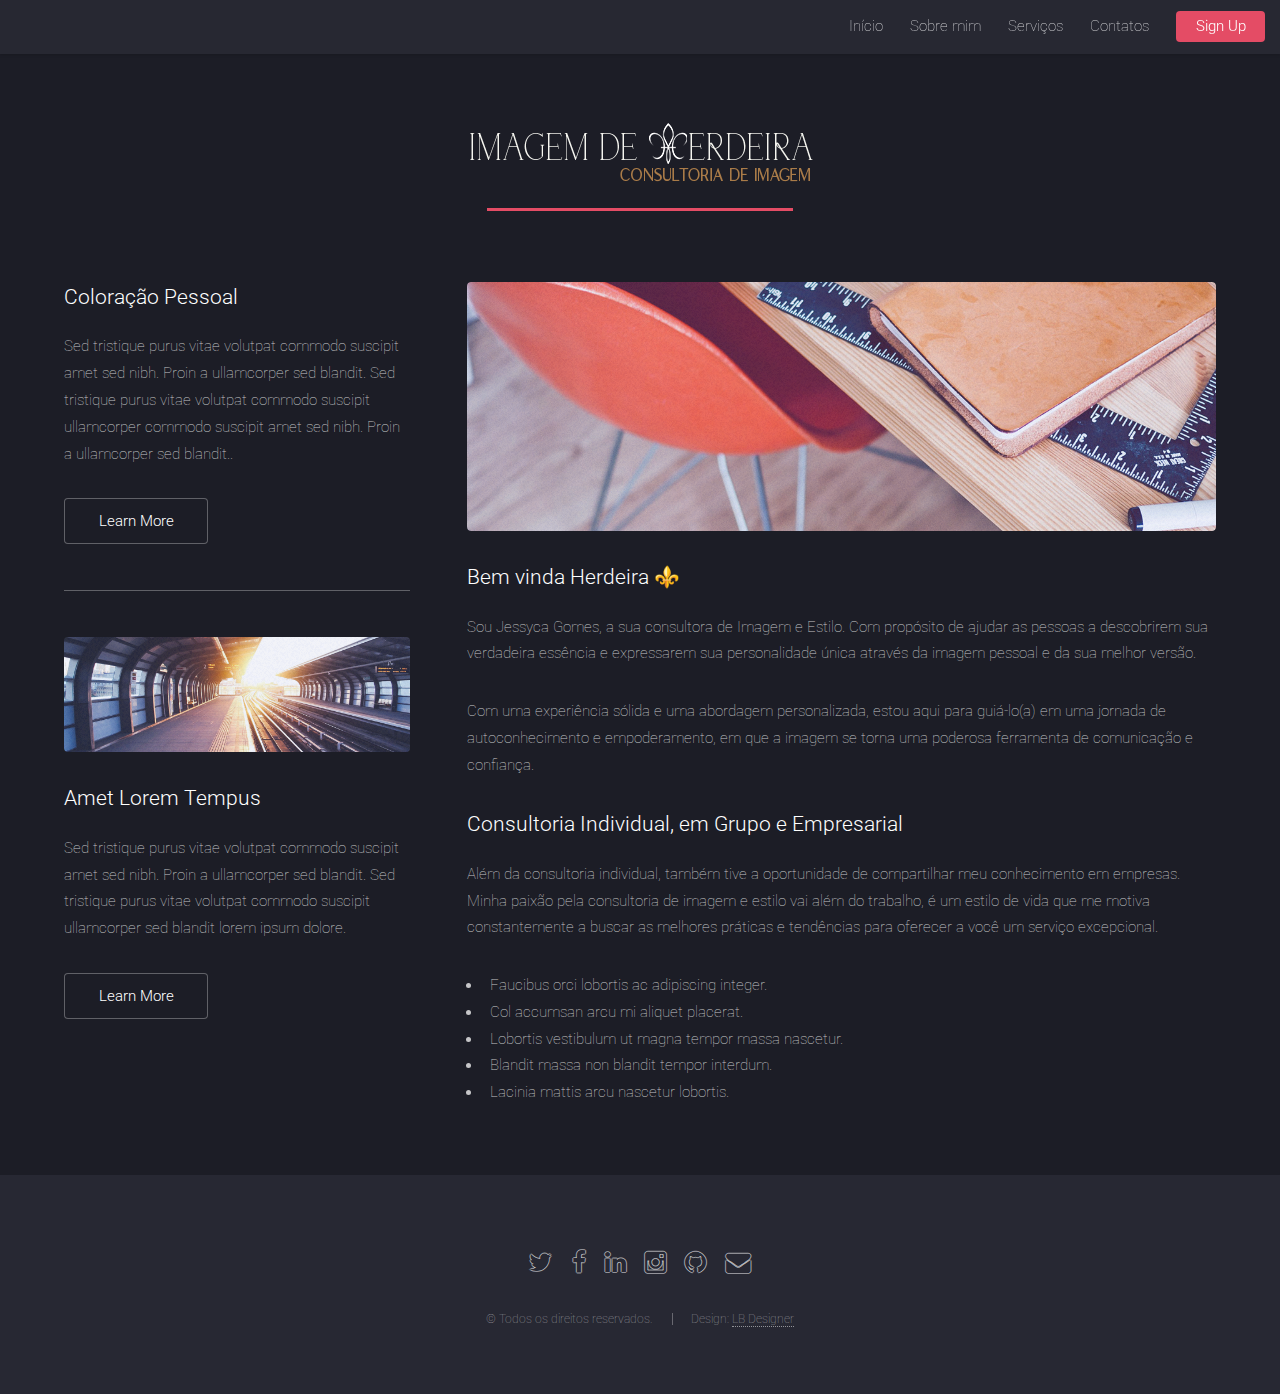
==== commit 080d4d9a: "Add files via upload" ====
--- a/sobre-mim.html
+++ b/sobre-mim.html
@@ -1,12 +1,7 @@
 <!DOCTYPE HTML>
-<!--
-	Landed by HTML5 UP
-	html5up.net | @n33co
-	Free for personal and commercial use under the CCA 3.0 license (html5up.net/license)
--->
 <html>
 	<head>
-		<title>Left Sidebar - Landed by HTML5 UP</title>
+		<title>Sobre mim</title>
 		<meta http-equiv="content-type" content="text/html; charset=utf-8" />
 		<meta name="description" content="" />
 		<meta name="keywords" content="" />
@@ -29,30 +24,36 @@
 	<body>
 
 		<!-- Header -->
-			<header id="header" class="skel-layers-fixed">
-				<h1 id="logo"><a href="index.html">Landed</a></h1>
+			<header id="header">
+				
 				<nav id="nav">
 					<ul>
-						<li><a href="index.html">Home</a></li>
+						<li><a href="index.html">Início</a></li>
+						
+						<li><a href="sobre-mim.html">Sobre mim</a></li>
+
+
 						<li>
-							<a href="">Layouts</a>
+							<a href="">Serviços</a>
 							<ul>
-								<li><a href="left-sidebar.html">Left Sidebar</a></li>
-								<li><a href="right-sidebar.html">Right Sidebar</a></li>
-								<li><a href="no-sidebar.html">No Sidebar</a></li>
+								<li><a href="left-sidebar.html">Análise de Coloraçao</a></li>
+								<li><a href="right-sidebar.html">Mapeamento de Estilo</a></li>
+								<li><a href="no-sidebar.html">Etiqueta Social</a></li>
 								<li>
 									<a href="">Submenu</a>
 									<ul>
-										<li><a href="#">Option 1</a></li>
-										<li><a href="#">Option 2</a></li>
-										<li><a href="#">Option 3</a></li>
-										<li><a href="#">Option 4</a></li>
+										<li><a href="#">Individual</a></li>
+										<li><a href="#">Em grupos</a></li>
+										<li><a href="#">Empresarial</a></li>
+									
 									</ul>
 								</li>
 							</ul>
 						</li>
-						<li><a href="elements.html">Elements</a></li>
-						<li><a href="#" class="button special">Sign Up</a></li>
+						
+						<li><a href="contatos.html">Contatos</a></li>
+						
+<li><a href="#" class="button special">Sign Up</a></li>
 					</ul>
 				</nav>
 			</header>
@@ -61,8 +62,7 @@
 			<div id="main" class="wrapper style1">
 				<div class="container">
 					<header class="major">
-						<h2>Left Sidebar</h2>
-						<p>Ipsum dolor feugiat aliquam tempus sed magna lorem consequat accumsan</p>
+						<div class="col-12 col-md-6"><img src="images/logo-default-346x62.png" alt="" width="346" height="62"/></div>
 					</header>
 					<div class="row 150%">
 						<div class="4u 12u$(2)">
@@ -70,7 +70,7 @@
 							<!-- Sidebar -->
 								<section id="sidebar">
 									<section>
-										<h3>Magna Feugiat</h3>
+										<h3>Coloração Pessoal</h3>
 										<p>Sed tristique purus vitae volutpat commodo suscipit amet sed nibh. Proin a ullamcorper sed blandit. Sed tristique purus vitae volutpat commodo suscipit ullamcorper commodo suscipit amet sed nibh. Proin a ullamcorper sed blandit..</p>
 										<footer>
 											<ul class="actions">
@@ -97,11 +97,12 @@
 							<!-- Content -->
 								<section id="content">
 									<a href="#" class="image fit"><img src="images/pic05.jpg" alt="" /></a>
-									<h3>Dolore Amet Consequat</h3>
-									<p>Aliquam massa urna, imperdiet sit amet mi non, bibendum euismod est. Curabitur mi justo, tincidunt vel eros ullamcorper, porta cursus justo. Cras vel neque eros. Vestibulum diam quam, mollis at magna consectetur non, malesuada quis augue. Morbi tincidunt pretium interdum est. Curabitur mi justo, tincidunt vel eros ullamcorper, porta cursus justo. Cras vel neque eros. Vestibulum diam.</p>
-									<p>Vestibulum diam quam, mollis at consectetur non, malesuada quis augue. Morbi tincidunt pretium interdum. Morbi mattis elementum orci, nec dictum porta cursus justo. Quisque ultricies lorem in ligula condimentum, et egestas turpis sagittis. Cras ac nunc urna. Nullam eget lobortis purus. Phasellus vitae tortor non est placerat tristique.</p>
-									<h3>Sed Magna Ornare</h3>
-									<p>In vestibulum massa quis arcu lobortis tempus. Nam pretium arcu in odio vulputate luctus. Suspendisse euismod lorem eget lacinia fringilla. Sed sed felis justo. Nunc sodales elit in laoreet aliquam. Nam gravida, nisl sit amet iaculis porttitor, risus nisi rutrum metus.</p>
+									<h3>Bem vinda Herdeira ⚜️</h3>
+									<p>Sou Jessyca Gomes, a sua consultora de Imagem e Estilo. Com propósito de ajudar as pessoas a descobrirem sua verdadeira essência e expressarem sua personalidade única através da imagem pessoal e da sua melhor versão.</p>
+									<p>Com uma experiência sólida e uma abordagem personalizada, estou aqui para guiá-lo(a) em uma jornada de autoconhecimento e empoderamento, em que a imagem se torna uma poderosa ferramenta de comunicação e confiança.</p>
+
+									<h3>Consultoria Individual, em Grupo e Empresarial</h3>
+									<p>Além da consultoria individual, também tive a oportunidade de compartilhar meu conhecimento em empresas. Minha paixão pela consultoria de imagem e estilo vai além do trabalho, é um estilo de vida que me motiva constantemente a buscar as melhores práticas e tendências para oferecer a você um serviço excepcional.</p>
 									<ul>
 										<li>Faucibus orci lobortis ac adipiscing integer.</li>
 										<li>Col accumsan arcu mi aliquet placerat.</li>
@@ -127,7 +128,7 @@
 					<li><a href="#" class="icon alt fa-envelope"><span class="label">Email</span></a></li>
 				</ul>
 				<ul class="copyright">
-					<li>&copy; Untitled. All rights reserved.</li><li>Design: <a href="http://html5up.net">HTML5 UP</a></li>
+					<li>&copy; Todos os direitos reservados.</li><li>Design: <a href="">LB Designer</a></li>
 				</ul>
 			</footer>
 
